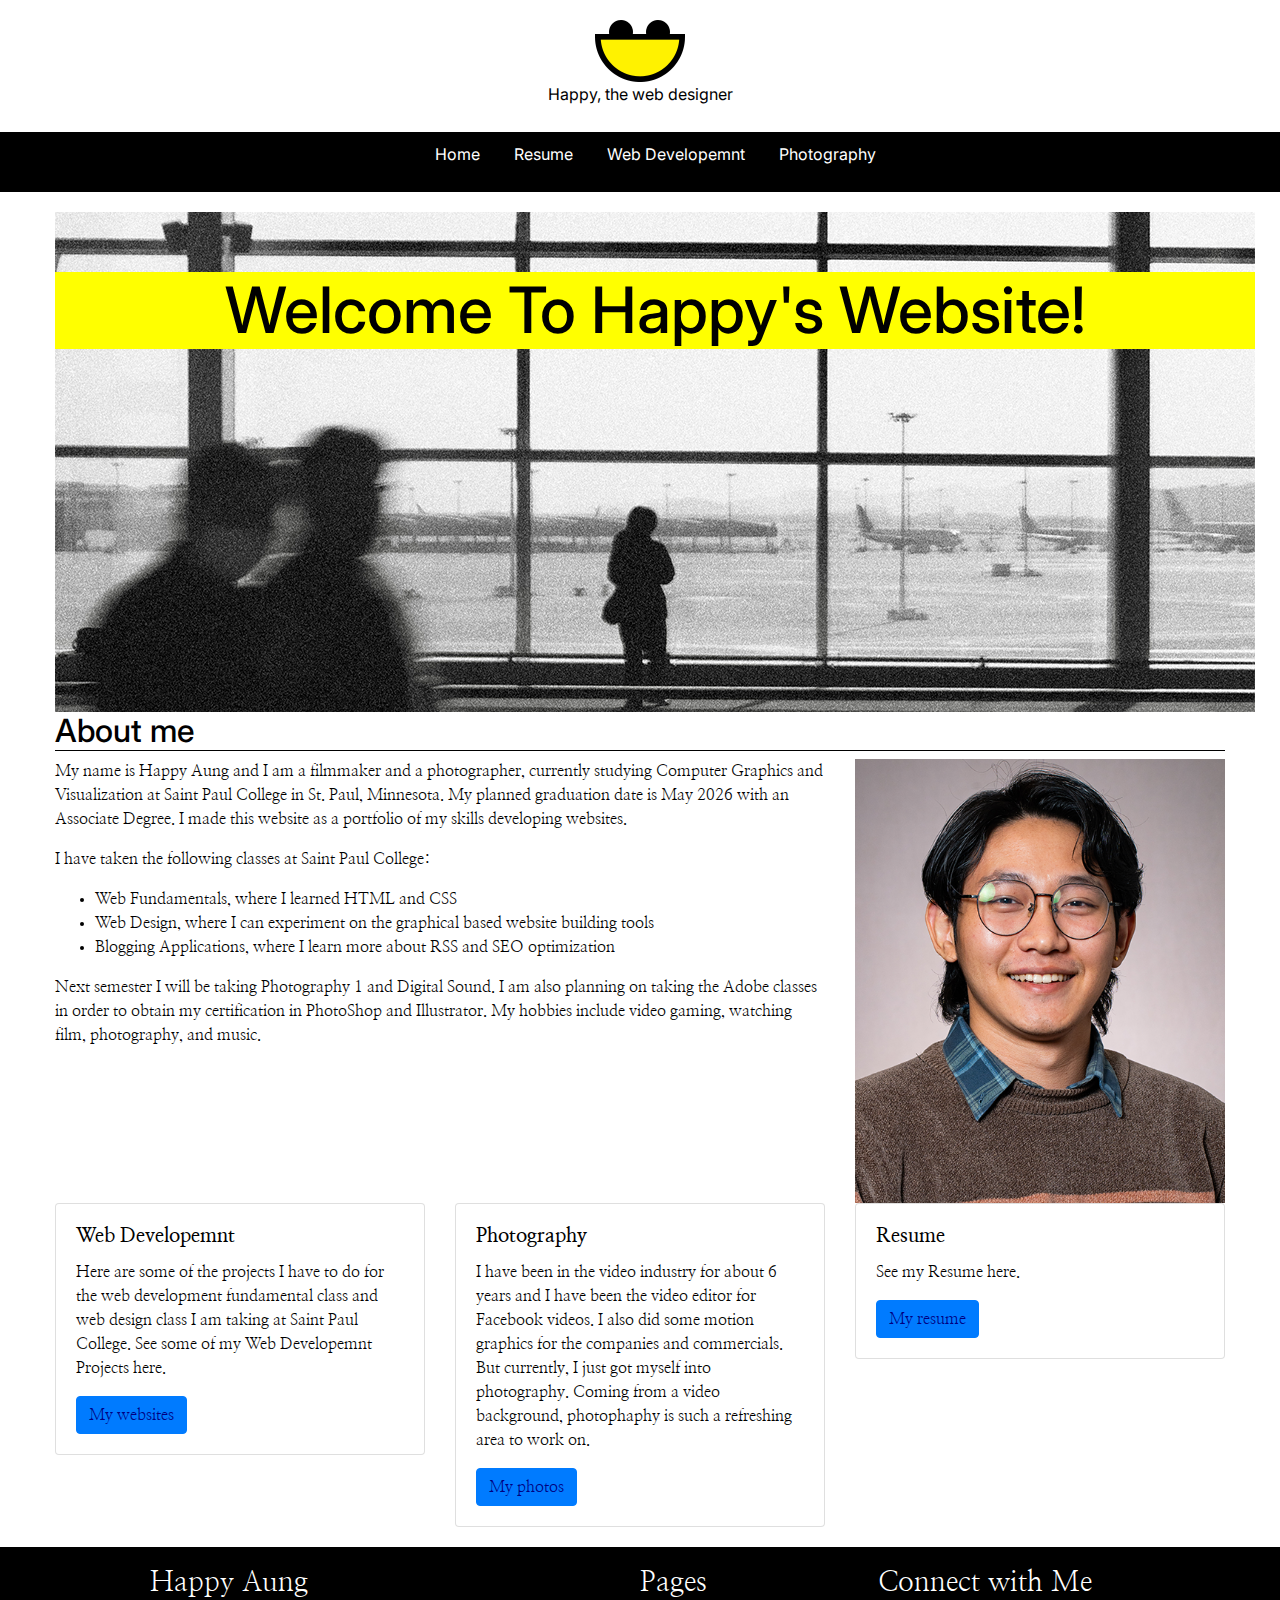
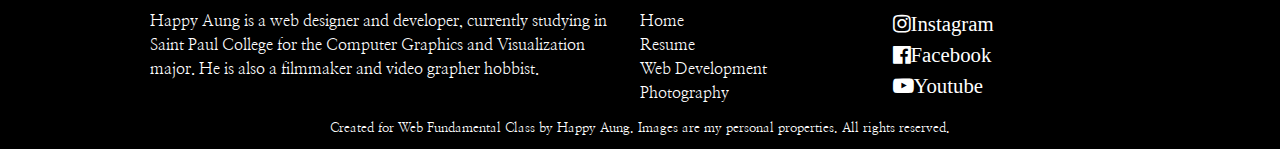
==== index.html @ e145a713 "Add files via upload" ====
<!DOCTYPE html>
<html lang="en">
    <head>
        <title>Happy Aung::Home</title>
        <meta name="description" content="Happy Aung is a Computer Graphic and Visualization Student at Saint Paul College.">

        <meta charset="UTF-8">
        <meta name="viewport" content="width=device-width, initial-scale=1, minimum-scale=1" />
        <link rel="stylesheet" href="https://cdnjs.cloudflare.com/ajax/libs/font-awesome/4.7.0/css/font-awesome.min.css">
        <!-- Bootstrap Stylesheet-->
        <link rel="stylesheet" href="https://cdn.jsdelivr.net/npm/bootstrap@4.6.1/dist/css/bootstrap.min.css">
        <link rel="stylesheet" type="text/css" href="style.css">          
    </head>

    <body>
        <header>
            <img src="images/logo.png" alt="logo" class="img-fluid logo">
            <p>Happy, the web designer</p>
        </header>
        <nav>
            <ul>
                <li><a href="index.html">Home</a></li>
                <li><a href="resume.html">Resume</a></li>
                <li><a href="webdev.html">Web Developemnt</a></li>
                <li><a href="photography.html">Photography</a></li>
            </ul>
            
        </nav>

        <main>
            <div class="container-fluid">

                <div class="row">
                    <div class="col-sm-12">
                        <div class="home-hero">
                            <h1> Welcome To Happy's Website!</h1>
                        </div>
                    </div>
                </div>

                <div class="row">
                    <div class="col-sm-3"></div>
                </div>

                <div class="row">
                    <div class="col-sm-12">
                        <h2>About me</h2>
                    </div>
                </div>
                

                <div class="row">
                    <div class="col-sm-8">
                        <p>My name is Happy Aung and I am a filmmaker and a photographer, currently studying Computer Graphics and Visualization at Saint Paul College in St. Paul, Minnesota. My planned graduation date is May 2026 with an Associate Degree. I made this website as a portfolio of my skills developing websites.</p>
                        <p>I have taken the following classes at Saint Paul College:</p>
                        <ul>
                            <li>Web Fundamentals, where I learned HTML and CSS</li>
                            <li>Web Design, where I can experiment on the graphical based website building tools</li>
                            <li>Blogging Applications, where I learn more about RSS and SEO optimization</li>
                        </ul>

                        <p> Next semester I will be taking Photography 1 and Digital Sound. I am also planning on taking the Adobe classes in order to obtain my certification in PhotoShop and Illustrator.
                            My hobbies include video gaming, watching film, photography, and music.
                        </p>
                    </div>

                    <div class="col-sm-4">
                        <img src="images/profile.png" alt="photo of Happy Aung" class="img-fluid">
                    </div>
                </div>


                <div class="row">
                    <div class="col-sm-4">
                        <div class="card">
                            <div class="card-body">
                              <h5 class="card-title"><b>Web Developemnt</b></h5>
                              <p class="card-text">Here are some of the projects I have to do for the web development fundamental class and web design class I am taking at Saint Paul College. See some of my Web Developemnt Projects here.</p>
                              <a href="webdev.html" class="btn btn-primary">My websites</a>
                            </div>
                        </div>
                    </div>
                    <div class="col-sm-4">
                        <div class="card">
                            <div class="card-body">
                              <h5 class="card-title"><b>Photography</b></h5>
                              <p class="card-text">I have been in the video industry for about 6 years and I have been the video editor for Facebook videos. I also did some motion graphics for the companies and commercials. But currently, I just got myself into photography. Coming from a video background, photophaphy is such a refreshing area to work on.</p>
                              <a href="photography.html" class="btn btn-primary">My photos</a>
                            </div>
                        </div>
                    </div>
                    <div class="col-sm-4">
                        <div class="card">
                            <div class="card-body">
                              <h5 class="card-title"><b>Resume</b></h5>
                              <p class="card-text">See my Resume here.</p>
                              <a href="photography.html" class="btn btn-primary">My resume</a>
                            </div>
                        </div>

                    </div>
                </div>

            </div>

            

        </main>

         <!--jQuery, Popper, and Bootstrap Javascript files-->
         <script src="https://cdn.jsdelivr.net/npm/jquery@3.6.0/dist/jquery.slim.min.js"></script>
         <script src="https://cdn.jsdelivr.net/npm/popper.js@1.16.1/dist/umd/popper.min.js"></script>
         <script src="https://cdn.jsdelivr.net/npm/bootstrap@4.6.1/dist/js/bootstrap.bundle.min.js"></script>

         <footer>
            <div class="container-fluid wrapper">

                <div class="row">
                    <div class="col-sm-6">
                        <h3>Happy Aung</h3>
                        <p>Happy Aung is a web designer and developer, currently studying in Saint Paul College for the Computer Graphics and Visualization major. He is also a filmmaker and video grapher hobbist.</p>
                    </div>

                    
                    <div class="col-sm-3">
                        <div class="row"><h3>Pages</h3></div>
                        <div class="row"><a href="index.html">Home</a></div>
                        <div class="row"><a href="resume.html">Resume</a></div>
                        <div class="row"><a href="web-dev.html">Web Development</a></div>
                        <div class="row"><a href="photography.html">Photography</a></div>
                    </div>
                            
                        
                        <div class="col-sm-">
                        <div class="row">
                            <h3>Connect with Me</h3>
                        </div>
                        <div class="row">
                            <a href="instagram.com/welcome_tohappy">
                                <i class="fa fa-instagram" aria-hidden="true">Instagram</i>
                                
                            </a>
                        </div>
                        <div class="row">
                            <a href="https://www.facebook.com/tz.tayzar">
                                <i class="fa fa-facebook-official" aria-hidden="true">Facebook</i>
                            </a>
                        </div>
                        <div class="row">
                            <a href="https://www.youtube.com/channel/UCkoCsnYMAH4vROBpHxlmEkg">
                                <i class="fa fa-youtube-play" aria-hidden="true">Youtube</i>
                            </a>
                            
                        </div>
                            
                        
                        
                    </div>

                    
                </div>
            </div>

            <small>Created for Web Fundamental Class by Happy Aung. Images are my personal properties. All rights reserved.</small>

        </footer>
    </div>
</body>
</html>
---- style.css ----
@import url('https://fonts.googleapis.com/css2?family=Inter:wght@500&family=Nanum+Myeongjo:wght@400;700&display=swap');

/*CSS without a media query--applies to all sizes unless overridden*/
body{
    font-family: 'Nanum Myeongjo', serif;
    color: black;
    margin: 0;
}

h1, h2{
    font-family: 'Inter', sans-serif;
    color: Black;
}
h1{
    font-size: 4em;
    text-align: center;
}
h2{
    text-align: left;
    border-bottom: 1px solid black;
}

.fa {
    font-size: 2em;
    padding-left: 10px;
    padding-right: 10px;
}

main{
    max-width: 1200px;
    margin: 20px auto;
}

.home-hero{
    background-image: url(images/home-hero.png);
    width: 1200px;
    height: 500px;
    background-size: cover;
    background-position: center;
    padding-top: 60px;
}
.home-hero h1{
    background-color: yellow;
}

.projects{
    max-width: 900px;
    margin: 20px auto;
}


/*Footer Style Starts*/
footer{
    text-align: center;
    color: white;
    background-color: black;
    padding: 10px;
}
footer .wrapper{
    text-align: left;
    max-width: 1000px;
    padding: 10px;
}
footer a {
    text-decoration: none;
    padding-right: 10px;
}
footer a:link{
    color: white;
}
footer a:visited{
    color: lightgrey;
}
footer a:hover{
    color: yellow;
}
footer a:active{
    color: grey;
}

footer .fa {
    font-size: 1.3em;
    padding-left: 10px;
    padding-right: 10px;
    margin: 5px;
}
/*Footer Style Ends*/

header{
    font-family: 'Inter', sans-serif;
    font-weight: 400;
    color: Black;
    font-size: 1em;
    text-align: center;
    padding: 10px;
    padding-top: 20px;
}


/*Link Decoration*/
a:link{
    color: navy;
    }
    a:visited{
    color: darkblue;
    }
    a:hover{
    color: blue;
    }
    a:active{
    color: black;
    }
    

/* Navigation Bar */
nav {
    background-color: black;
    padding: 10px;
    font-family: 'Inter', sans-serif;
}

nav ul{
    list-style-type: none;
    text-align: center;
}
nav li{
    display: inline;
    padding: 10px;
}
nav a {
    text-decoration: none;
    padding-right: 10px;
}
nav a:link{
    color: white;
}
nav a:visited{
    color: lightgrey;
}
nav a:hover{
    color: yellow;
}
nav a:active{
    color: grey;
}


label{
    float: left;
    width: 8em;
    padding-right: 1em;
}
input, textarea{
    margin-bottom: 1em;
    display: block;
}
input{
    height: 20px;
}
input[type=submit]{
    color: #ffffff;
    font-weight: bold;
    display: block;
    background-color: #93278E;
    margin: auto;
    
}

/*The Gallary CSS Starts*/
.gallery {
    margin: 0 auto;
}
.gallery .preview{
    width: 100%;
    height: auto;
}

.gallery .gallery-thumbnails img {
    width: 100px;
    height: 100px;
    margin: 3px 10px 10px 0;
}

.gallery .gallery-thumbnails img:hover {
    opacity: 0.8;
    cursor: pointer;
}

.gallery .preview img#preview {
    padding: 1px;
    max-width: 100%;
    height: auto;
    margin: 0 auto !important;
    display: block !important;
}
/*Gallery CSS Ends*/



/* CSS Adjustments for Tablets */
@media only screen and (max-width: 1024px) {
h1{
    font-size: 1.8em;
}
}


/* CSS Adjustments for Smartphones */
@media only screen and (max-width: 768px) {
h1{
    font-size: 1.5em;
}
}


/* Media queries for mobile */
@media only screen and (max-width:768px){
    .hero-image{
        display:none;
    }
}
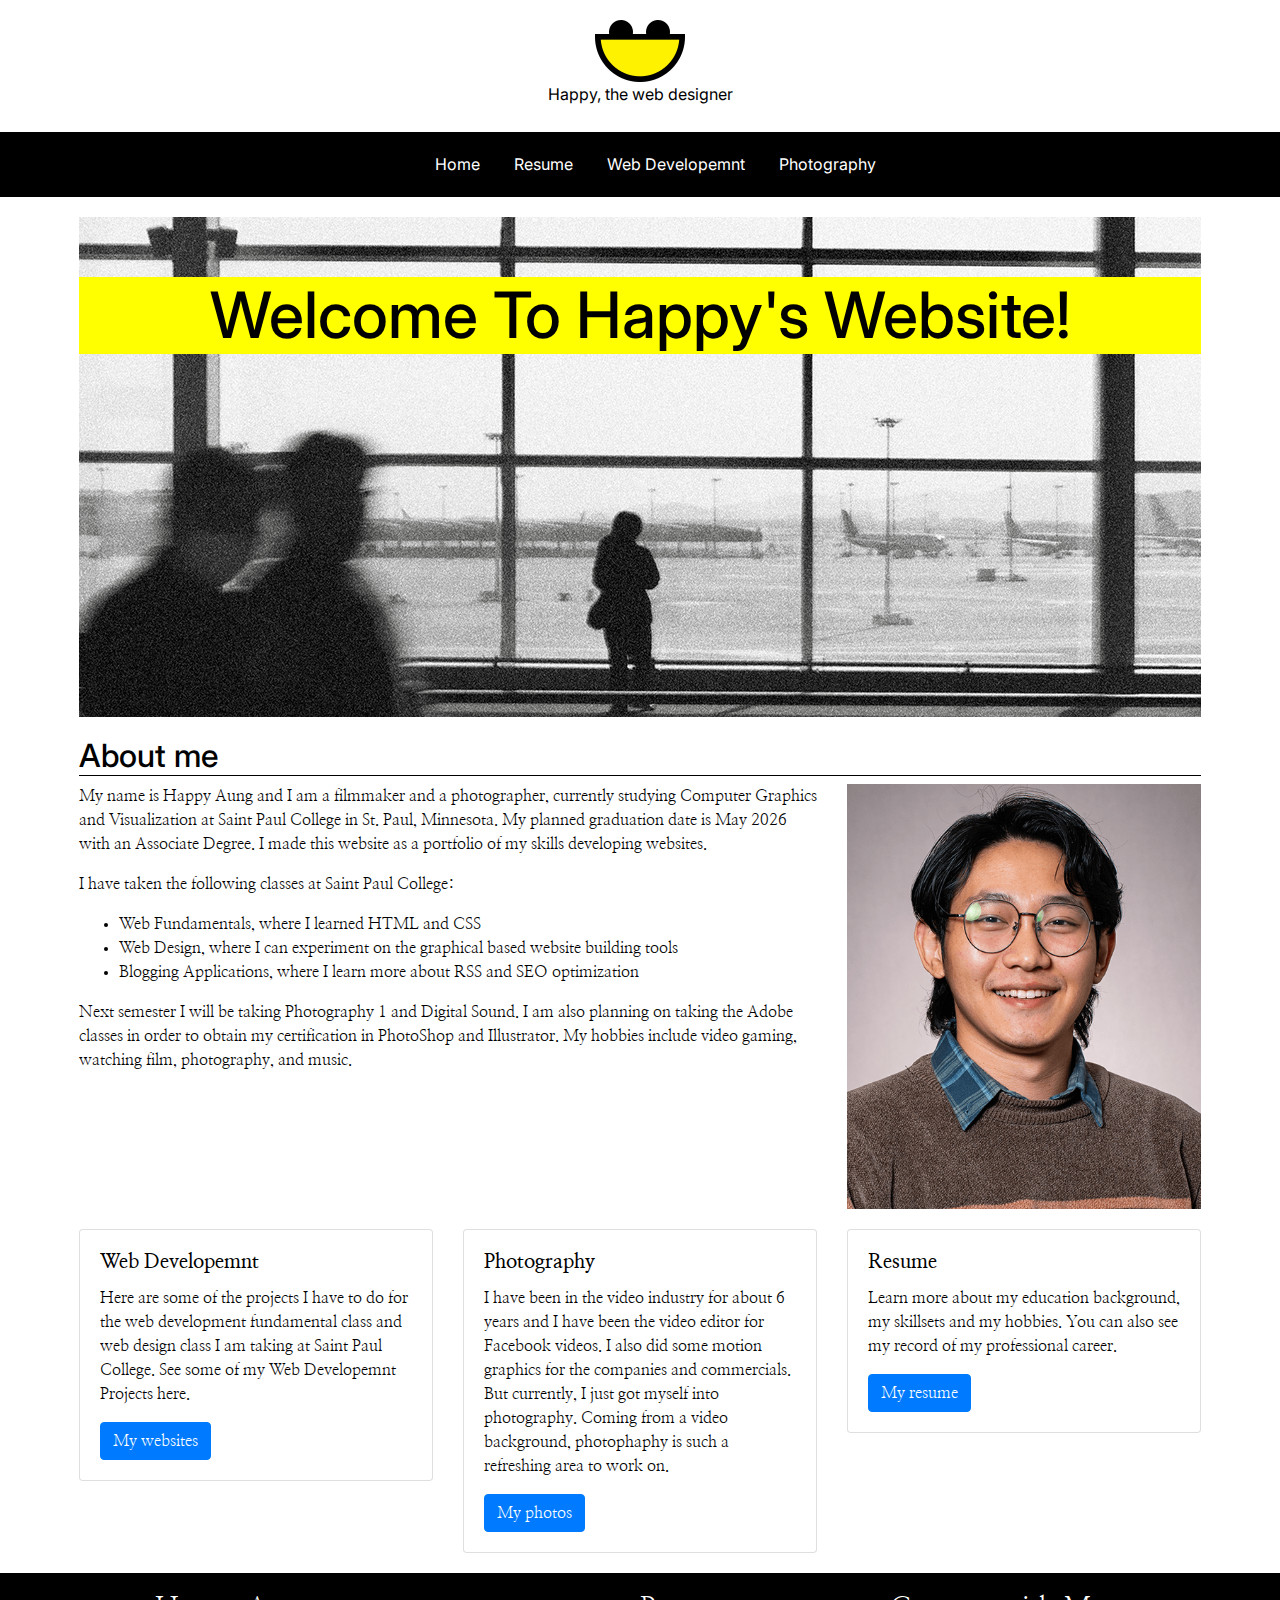
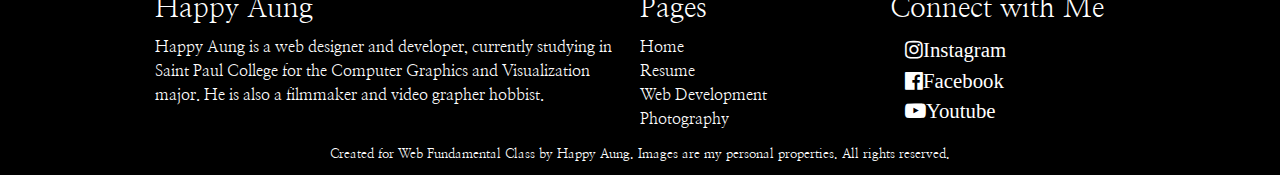
==== commit 91aa847b: "Final Submission" ====
--- a/index.html
+++ b/index.html
@@ -13,10 +13,13 @@
     </head>
 
     <body>
+        <!--Header logo and text-->
         <header>
             <img src="images/logo.png" alt="logo" class="img-fluid logo">
             <p>Happy, the web designer</p>
         </header>
+
+        <!--Navigation Bar-->
         <nav>
             <ul>
                 <li><a href="index.html">Home</a></li>
@@ -24,10 +27,10 @@
                 <li><a href="webdev.html">Web Developemnt</a></li>
                 <li><a href="photography.html">Photography</a></li>
             </ul>
-            
         </nav>
 
         <main>
+            <!--Hero Section - Above the fold-->
             <div class="container-fluid">
 
                 <div class="row">
@@ -37,18 +40,15 @@
                         </div>
                     </div>
                 </div>
+            </div>
 
-                <div class="row">
-                    <div class="col-sm-3"></div>
-                </div>
-
+            <!--Content Section-->
+            <div class="container-fluid top-bot-spacer">
                 <div class="row">
                     <div class="col-sm-12">
                         <h2>About me</h2>
                     </div>
                 </div>
-                
-
                 <div class="row">
                     <div class="col-sm-8">
                         <p>My name is Happy Aung and I am a filmmaker and a photographer, currently studying Computer Graphics and Visualization at Saint Paul College in St. Paul, Minnesota. My planned graduation date is May 2026 with an Associate Degree. I made this website as a portfolio of my skills developing websites.</p>
@@ -68,8 +68,10 @@
                         <img src="images/profile.png" alt="photo of Happy Aung" class="img-fluid">
                     </div>
                 </div>
+            </div>
 
-
+            <!--Card with link Section-->
+            <div class="container-fluid">
                 <div class="row">
                     <div class="col-sm-4">
                         <div class="card">
@@ -93,17 +95,14 @@
                         <div class="card">
                             <div class="card-body">
                               <h5 class="card-title"><b>Resume</b></h5>
-                              <p class="card-text">See my Resume here.</p>
+                              <p class="card-text">Learn more about my education background, my skillsets and my hobbies. You can also see my record of my professional career.</p>
                               <a href="photography.html" class="btn btn-primary">My resume</a>
                             </div>
                         </div>
 
                     </div>
                 </div>
-
             </div>
-
-            
 
         </main>
 
@@ -112,52 +111,51 @@
          <script src="https://cdn.jsdelivr.net/npm/popper.js@1.16.1/dist/umd/popper.min.js"></script>
          <script src="https://cdn.jsdelivr.net/npm/bootstrap@4.6.1/dist/js/bootstrap.bundle.min.js"></script>
 
-         <footer>
+        <footer>
             <div class="container-fluid wrapper">
 
                 <div class="row">
+                    <!--Footer About Section-->
                     <div class="col-sm-6">
                         <h3>Happy Aung</h3>
                         <p>Happy Aung is a web designer and developer, currently studying in Saint Paul College for the Computer Graphics and Visualization major. He is also a filmmaker and video grapher hobbist.</p>
                     </div>
 
-                    
+                    <!--Footer Pages Section-->
                     <div class="col-sm-3">
                         <div class="row"><h3>Pages</h3></div>
                         <div class="row"><a href="index.html">Home</a></div>
                         <div class="row"><a href="resume.html">Resume</a></div>
-                        <div class="row"><a href="web-dev.html">Web Development</a></div>
+                        <div class="row"><a href="webdev.html">Web Development</a></div>
                         <div class="row"><a href="photography.html">Photography</a></div>
                     </div>
                             
-                        
-                        <div class="col-sm-">
+                    <!--Footer Social Section-->
+                    <div class="col-sm-3">
                         <div class="row">
                             <h3>Connect with Me</h3>
                         </div>
+
                         <div class="row">
-                            <a href="instagram.com/welcome_tohappy">
+                            <a href="https://www.instagram.com/welcome_tohappy/">
                                 <i class="fa fa-instagram" aria-hidden="true">Instagram</i>
-                                
                             </a>
                         </div>
+
                         <div class="row">
                             <a href="https://www.facebook.com/tz.tayzar">
                                 <i class="fa fa-facebook-official" aria-hidden="true">Facebook</i>
                             </a>
                         </div>
+
                         <div class="row">
                             <a href="https://www.youtube.com/channel/UCkoCsnYMAH4vROBpHxlmEkg">
                                 <i class="fa fa-youtube-play" aria-hidden="true">Youtube</i>
                             </a>
-                            
                         </div>
-                            
-                        
                         
                     </div>
 
-                    
                 </div>
             </div>
 
--- a/style.css
+++ b/style.css
@@ -1,91 +1,8 @@
 @import url('https://fonts.googleapis.com/css2?family=Inter:wght@500&family=Nanum+Myeongjo:wght@400;700&display=swap');
 
 /*CSS without a media query--applies to all sizes unless overridden*/
-body{
-    font-family: 'Nanum Myeongjo', serif;
-    color: black;
-    margin: 0;
-}
-
-h1, h2{
-    font-family: 'Inter', sans-serif;
-    color: Black;
-}
-h1{
-    font-size: 4em;
-    text-align: center;
-}
-h2{
-    text-align: left;
-    border-bottom: 1px solid black;
-}
-
-.fa {
-    font-size: 2em;
-    padding-left: 10px;
-    padding-right: 10px;
-}
-
-main{
-    max-width: 1200px;
-    margin: 20px auto;
-}
-
-.home-hero{
-    background-image: url(images/home-hero.png);
-    width: 1200px;
-    height: 500px;
-    background-size: cover;
-    background-position: center;
-    padding-top: 60px;
-}
-.home-hero h1{
-    background-color: yellow;
-}
-
-.projects{
-    max-width: 900px;
-    margin: 20px auto;
-}
-
-
-/*Footer Style Starts*/
-footer{
-    text-align: center;
-    color: white;
-    background-color: black;
-    padding: 10px;
-}
-footer .wrapper{
-    text-align: left;
-    max-width: 1000px;
-    padding: 10px;
-}
-footer a {
-    text-decoration: none;
-    padding-right: 10px;
-}
-footer a:link{
-    color: white;
-}
-footer a:visited{
-    color: lightgrey;
-}
-footer a:hover{
-    color: yellow;
-}
-footer a:active{
-    color: grey;
-}
-
-footer .fa {
-    font-size: 1.3em;
-    padding-left: 10px;
-    padding-right: 10px;
-    margin: 5px;
-}
-/*Footer Style Ends*/
-
+
+/*Text style start*/
 header{
     font-family: 'Inter', sans-serif;
     font-weight: 400;
@@ -95,33 +12,57 @@
     padding: 10px;
     padding-top: 20px;
 }
-
-
+body{
+    font-family: 'Nanum Myeongjo', serif;
+    color: black;
+    margin: 0;
+}
+h1, h2{
+    font-family: 'Inter', sans-serif;
+    color: Black;
+}
+h1{
+    font-size: 4em;
+    text-align: center;
+}
+h2{
+    text-align: left;
+    border-bottom: 1px solid black;
+}
 /*Link Decoration*/
 a:link{
-    color: navy;
+    color: white;
     }
     a:visited{
-    color: darkblue;
+    color: lightgray;
     }
     a:hover{
-    color: blue;
+    color: yellow;
     }
     a:active{
-    color: black;
-    }
-    
-
-/* Navigation Bar */
+    color: grey;
+}
+.fa {
+    font-size: 2em;
+    padding-left: 10px;
+    padding-right: 10px;
+}
+/*Text style Ends*/
+
+
+
+
+
+/* Navigation Bar Style starts*/
 nav {
     background-color: black;
-    padding: 10px;
+    padding: 5px;
     font-family: 'Inter', sans-serif;
 }
-
 nav ul{
     list-style-type: none;
     text-align: center;
+    margin-top: 15px;
 }
 nav li{
     display: inline;
@@ -143,28 +84,89 @@
 nav a:active{
     color: grey;
 }
-
-
-label{
-    float: left;
-    width: 8em;
-    padding-right: 1em;
-}
-input, textarea{
-    margin-bottom: 1em;
-    display: block;
-}
-input{
-    height: 20px;
-}
-input[type=submit]{
-    color: #ffffff;
-    font-weight: bold;
-    display: block;
-    background-color: #93278E;
-    margin: auto;
+/* Navigation Bar Style Ends*/
+
+
+
+
+
+/*Space padding and margins start*/
+main{
+    max-width: 90%;
+    margin: 20px auto;
+}
+.top-bot-spacer{
+    padding-top: 20px;
+    padding-bottom: 20px;
+}
+.home-hero{
+    background-image: url(images/home-hero.png);
+    width: 100%;
+    height: 500px;
+    background-size: cover;
+    background-position: center;
+    padding-top: 60px;
+}
+.home-hero h1{
+    background-color: yellow;
+}
+.projects{
+    max-width: 900px;
+    margin: 20px auto;
+}
+.resume{
+    margin: 20px auto;
+    max-width: 900px;
+    border: solid 1px black;
+    padding: 50px;
+}
+/*Space padding and margins start*/
+
+
+
+
+
+/*Footer Style Starts*/
+footer{
+    text-align: center;
+    color: white;
+    background-color: black;
+    padding: 10px;
+}
+footer .wrapper{
+    text-align: left;
+    max-width: 1000px;
+    margin: 10px auto;
+}
+footer a {
+    text-decoration: none;
+    padding-right: 10px;
+}
+footer a:link{
+    color: white;
+}
+footer a:visited{
+    color: lightgrey;
+}
+footer a:hover{
+    color: yellow;
+}
+footer a:active{
+    color: grey;
+}
+
+footer .fa {
+    font-size: 1.3em;
+    padding-left: 10px;
+    padding-right: 10px;
+    margin: 5px;
+}
+/*Footer Style Ends*/
+
     
-}
+
+
+
 
 /*The Gallary CSS Starts*/
 .gallery {
@@ -197,6 +199,8 @@
 
 
 
+
+
 /* CSS Adjustments for Tablets */
 @media only screen and (max-width: 1024px) {
 h1{
